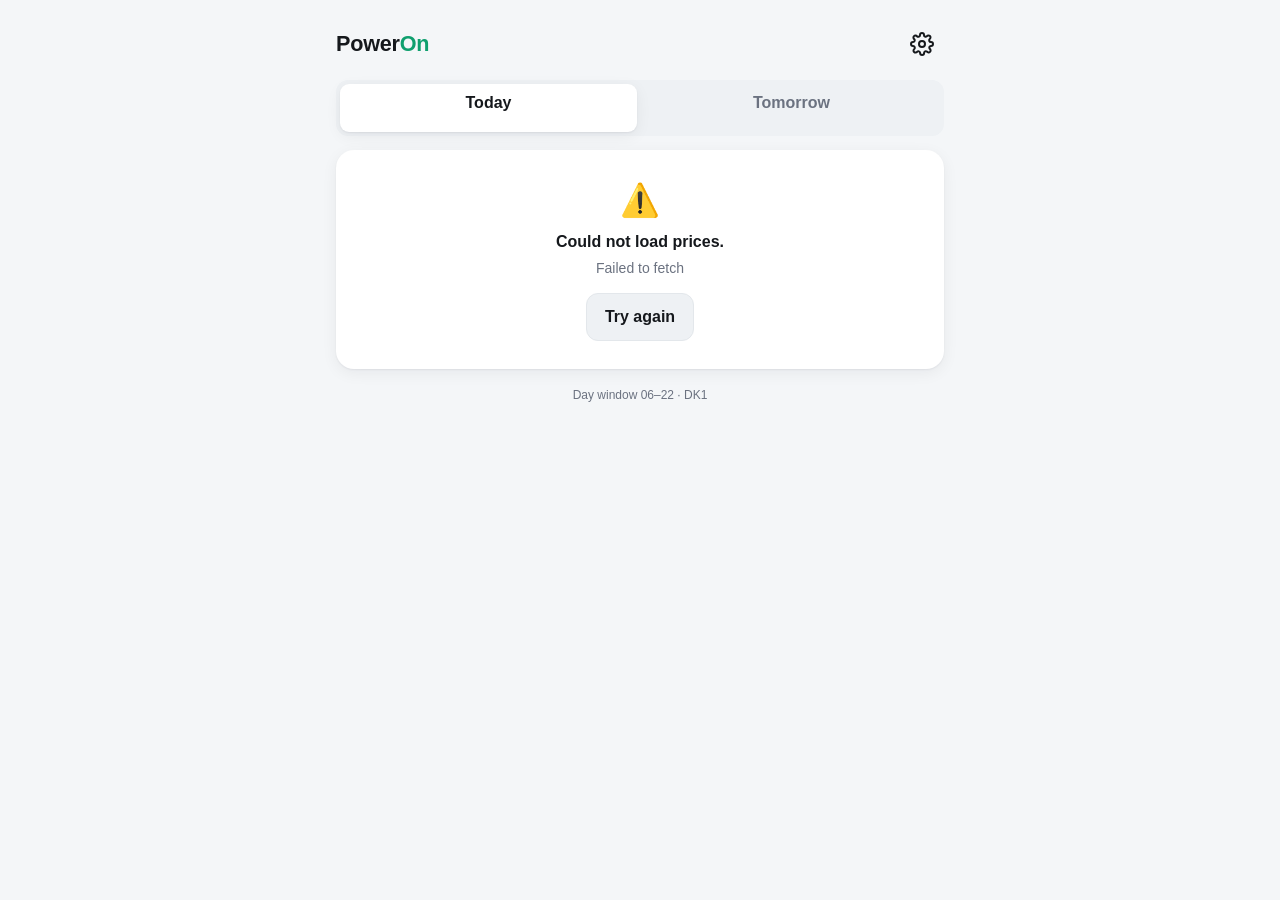
==== index.html @ 6a4dd7cb "Add PowerOn PWA: dashboard, chart, appliances, settings, offline support" ====
<!DOCTYPE html>
<html lang="en">
<head>
  <meta charset="UTF-8">
  <meta name="viewport" content="width=device-width, initial-scale=1, viewport-fit=cover">
  <title>PowerOn</title>
  <meta name="description" content="When should I use power? Cheapest hours for electricity in Denmark (DK1/DK2).">
  <meta name="theme-color" content="#f4f6f8">
  <meta name="color-scheme" content="light dark">

  <!-- PWA -->
  <link rel="manifest" href="./manifest.json">
  <meta name="mobile-web-app-capable" content="yes">
  <meta name="apple-mobile-web-app-capable" content="yes">
  <meta name="apple-mobile-web-app-status-bar-style" content="default">
  <meta name="apple-mobile-web-app-title" content="PowerOn">
  <link rel="apple-touch-icon" href="./icons/apple-touch-icon-180.png">
  <link rel="icon" type="image/svg+xml" href="./icons/icon.svg">
  <link rel="icon" type="image/png" sizes="192x192" href="./icons/icon-192.png">

  <link rel="stylesheet" href="./css/styles.css">
</head>
<body>
  <main id="app" class="app">
    <header class="topbar">
      <h1 class="brand">Power<span>On</span></h1>
    </header>
    <section class="card state"><div class="spinner"></div><p>Loading…</p></section>
  </main>
  <noscript><p class="card">PowerOn needs JavaScript to fetch electricity prices.</p></noscript>
  <script type="module" src="./js/app.js"></script>
</body>
</html>
---- css/styles.css ----
/* PowerOn – styles. Mobile-first, app-like. */

:root {
  color-scheme: light dark;

  --bg: #f4f6f8;
  --surface: #ffffff;
  --surface-2: #eef1f4;
  --text: #15181c;
  --text-muted: #6b7280;
  --border: #e3e7eb;
  --accent: #0f9f6e;
  --accent-contrast: #ffffff;
  --shadow: 0 1px 2px rgba(16, 24, 40, 0.06), 0 4px 16px rgba(16, 24, 40, 0.06);

  --cheap: #16a34a;
  --cheap-bg: #dcfce7;
  --normal: #d97706;
  --normal-bg: #fef3c7;
  --expensive: #dc2626;
  --expensive-bg: #fee2e2;
  --outside: #c4cad2;

  --radius: 18px;
  --radius-sm: 12px;
  --gap: 14px;
  --pad: 16px;
}

@media (prefers-color-scheme: dark) {
  :root:not([data-theme="light"]) {
    --bg: #0e1116;
    --surface: #171b22;
    --surface-2: #1f242d;
    --text: #eef1f5;
    --text-muted: #9aa3ae;
    --border: #262c36;
    --accent: #2fd08e;
    --accent-contrast: #0b1a13;
    --shadow: 0 1px 2px rgba(0, 0, 0, 0.4), 0 6px 20px rgba(0, 0, 0, 0.35);

    --cheap: #4ade80;
    --cheap-bg: rgba(74, 222, 128, 0.16);
    --normal: #fbbf24;
    --normal-bg: rgba(251, 191, 36, 0.16);
    --expensive: #f87171;
    --expensive-bg: rgba(248, 113, 113, 0.16);
    --outside: #3a424d;
  }
}

:root[data-theme="dark"] {
  --bg: #0e1116;
  --surface: #171b22;
  --surface-2: #1f242d;
  --text: #eef1f5;
  --text-muted: #9aa3ae;
  --border: #262c36;
  --accent: #2fd08e;
  --accent-contrast: #0b1a13;
  --shadow: 0 1px 2px rgba(0, 0, 0, 0.4), 0 6px 20px rgba(0, 0, 0, 0.35);

  --cheap: #4ade80;
  --cheap-bg: rgba(74, 222, 128, 0.16);
  --normal: #fbbf24;
  --normal-bg: rgba(251, 191, 36, 0.16);
  --expensive: #f87171;
  --expensive-bg: rgba(248, 113, 113, 0.16);
  --outside: #3a424d;
}

* { box-sizing: border-box; }

html, body {
  margin: 0;
  background: var(--bg);
  color: var(--text);
  font-family: -apple-system, BlinkMacSystemFont, "Segoe UI", Roboto, "Helvetica Neue", Arial, sans-serif;
  font-size: 16px;
  line-height: 1.4;
  -webkit-text-size-adjust: 100%;
  -webkit-tap-highlight-color: transparent;
  overscroll-behavior-y: contain;
}

body {
  min-height: 100dvh;
  padding: env(safe-area-inset-top) env(safe-area-inset-right) env(safe-area-inset-bottom) env(safe-area-inset-left);
}

.app {
  max-width: 640px;
  margin: 0 auto;
  padding: 0 var(--pad) calc(var(--pad) + 24px);
  display: flex;
  flex-direction: column;
  gap: var(--gap);
}

h1, h2, h3, p { margin: 0; }
h2 { font-size: 1rem; font-weight: 600; margin-bottom: 10px; }
.muted { color: var(--text-muted); font-size: 0.875rem; }
.warn { color: var(--normal); }
small { font-size: 0.75em; }
button { font: inherit; color: inherit; }

/* Top bar */
.topbar {
  display: flex;
  align-items: center;
  gap: 8px;
  padding: 14px 0 0;
  min-height: 56px;
}
.topbar h1 { font-size: 1.35rem; font-weight: 700; letter-spacing: -0.01em; }
.topbar-spacer { flex: 1; }
.brand span { color: var(--accent); }

.icon-btn {
  display: inline-flex;
  align-items: center;
  justify-content: center;
  width: 44px;
  height: 44px;
  border: none;
  border-radius: 50%;
  background: transparent;
  cursor: pointer;
  color: var(--text);
}
.icon-btn:active, .icon-btn:hover { background: var(--surface-2); }
.icon-btn.danger { color: var(--expensive); }

/* Cards */
.card {
  background: var(--surface);
  border-radius: var(--radius);
  padding: var(--pad);
  box-shadow: var(--shadow);
}
.card-head { display: flex; align-items: baseline; justify-content: space-between; gap: 8px; }
.card.state { text-align: center; padding: 28px var(--pad); }
.card.state .big { font-size: 2rem; margin-bottom: 8px; }
.card.state p + p { margin-top: 6px; }
.card.state .btn { margin-top: 14px; }

/* Day tabs */
.day-tabs {
  display: grid;
  grid-template-columns: 1fr 1fr;
  gap: 6px;
  background: var(--surface-2);
  padding: 4px;
  border-radius: var(--radius-sm);
}
.day-tabs button {
  display: flex;
  flex-direction: column;
  align-items: center;
  gap: 1px;
  padding: 8px 6px;
  border: none;
  border-radius: 9px;
  background: transparent;
  font-weight: 600;
  cursor: pointer;
  min-height: 48px;
  color: var(--text-muted);
}
.day-tabs button small { font-weight: 400; font-size: 0.72rem; }
.day-tabs button.active { background: var(--surface); color: var(--text); box-shadow: var(--shadow); }

/* Now card */
.now-card {
  display: flex;
  align-items: center;
  justify-content: space-between;
  gap: 12px;
  border-left: 6px solid var(--normal);
}
.now-card.level-cheap { border-left-color: var(--cheap); }
.now-card.level-expensive { border-left-color: var(--expensive); }
.now-left { display: flex; flex-direction: column; gap: 2px; }
.now-card .label { font-size: 0.8rem; color: var(--text-muted); text-transform: uppercase; letter-spacing: 0.04em; }
.now-price { font-size: 2.4rem; font-weight: 700; line-height: 1.1; letter-spacing: -0.02em; }
.now-price small { font-size: 0.95rem; font-weight: 500; color: var(--text-muted); }
.now-hint { font-size: 0.9rem; color: var(--text-muted); }

.badge {
  padding: 8px 14px;
  border-radius: 999px;
  font-weight: 700;
  font-size: 0.9rem;
  white-space: nowrap;
}
.badge.level-cheap { background: var(--cheap-bg); color: var(--cheap); }
.badge.level-normal { background: var(--normal-bg); color: var(--normal); }
.badge.level-expensive { background: var(--expensive-bg); color: var(--expensive); }

/* Overview */
.overview .headline { font-size: 1.15rem; }
.overview .headline strong { color: var(--accent); font-size: 1.3rem; }
.overview .muted { margin-top: 4px; }

.period-strip {
  display: flex;
  gap: 3px;
  margin: 14px 0 12px;
  height: 52px;
}
.seg {
  flex: 0 0 var(--w);
  min-width: 0;
  display: flex;
  flex-direction: column;
  align-items: center;
  justify-content: center;
  border-radius: 8px;
  font-size: 0.72rem;
  overflow: hidden;
  background: var(--normal-bg);
  color: var(--normal);
  line-height: 1.2;
}
.seg.level-cheap { background: var(--cheap-bg); color: var(--cheap); }
.seg.level-expensive { background: var(--expensive-bg); color: var(--expensive); }
.seg.past { opacity: 0.45; }
.seg-time { font-weight: 700; white-space: nowrap; }
.seg-price { white-space: nowrap; }
.hint { margin-top: 8px; font-size: 0.9rem; }
.hint.level-cheap { color: var(--cheap); }

.windows {
  display: grid;
  grid-template-columns: repeat(4, 1fr);
  gap: 6px;
}
.win {
  display: flex;
  flex-direction: column;
  align-items: center;
  padding: 8px 4px;
  border-radius: var(--radius-sm);
  background: var(--surface-2);
  gap: 1px;
}
.win-len { font-size: 0.72rem; color: var(--text-muted); text-transform: uppercase; letter-spacing: 0.04em; }
.win-time { font-weight: 700; font-size: 0.95rem; }
.win-price { font-size: 0.72rem; }

/* Chart */
.chart-card h2 { margin-bottom: 0; }
.chart-readout { font-size: 0.8rem; text-align: right; }
.chart {
  position: relative;
  height: 190px;
  margin: 14px 0 0;
  padding: 6px 0 22px 0;
}
.chart-grid { position: absolute; inset: 6px 0 22px 0; pointer-events: none; }
.chart-gridline {
  position: absolute;
  left: 0; right: 0;
  bottom: var(--y);
  border-top: 1px dashed var(--border);
}
.chart-gridline span {
  position: absolute;
  right: 0;
  top: -1.1em;
  font-size: 0.66rem;
  color: var(--text-muted);
  background: var(--surface);
  padding: 0 3px;
}
.chart-bars {
  position: absolute;
  inset: 6px 0 22px 0;
  display: grid;
  grid-template-columns: repeat(24, 1fr);
  gap: 2px;
  align-items: end;
}
.bar {
  position: relative;
  height: 100%;
  border: none;
  background: transparent;
  padding: 0;
  cursor: pointer;
  border-radius: 0;
}
.bar-fill {
  position: absolute;
  left: 0; right: 0; bottom: 0;
  height: var(--h);
  min-height: 2px;
  border-radius: 3px 3px 0 0;
  background: var(--normal);
  transition: height 0.25s ease;
}
.bar.level-cheap .bar-fill { background: var(--cheap); }
.bar.level-expensive .bar-fill { background: var(--expensive); }
.bar.outside .bar-fill { background: var(--outside); }
.bar.past .bar-fill { opacity: 0.35; }
.bar.now .bar-fill { outline: 2px solid var(--text); outline-offset: 1px; }
.bar.selected .bar-fill { filter: brightness(1.2); box-shadow: 0 0 0 2px var(--accent); }
.bar.over-max .bar-fill {
  border-radius: 0;
  background-image: repeating-linear-gradient(-45deg, transparent 0 4px, rgba(255, 255, 255, 0.35) 4px 7px);
}
.bar.over-max::after {
  content: "▲";
  position: absolute;
  top: -14px;
  left: 50%;
  transform: translateX(-50%);
  font-size: 0.6rem;
  color: var(--expensive);
}
.bar.negative .bar-fill { background: var(--accent); min-height: 4px; }
.chart-axis { position: absolute; left: 0; right: 0; bottom: 0; height: 18px; }
.chart-axis span {
  position: absolute;
  left: var(--x);
  transform: translateX(-50%);
  font-size: 0.7rem;
  color: var(--text-muted);
}
.chart-axis span:first-child { transform: none; }
.chart-axis span:last-child { transform: translateX(-100%); }

.legend { display: flex; flex-wrap: wrap; gap: 6px 14px; margin-top: 8px; font-size: 0.75rem; color: var(--text-muted); }
.legend .dot { display: inline-block; width: 10px; height: 10px; border-radius: 3px; margin-right: 5px; vertical-align: -1px; background: var(--normal); }
.legend .dot.level-cheap { background: var(--cheap); }
.legend .dot.level-expensive { background: var(--expensive); }
.legend .dot.outside { background: var(--outside); }

/* Appliance costs */
.cost-list { list-style: none; margin: 0; padding: 0; display: flex; flex-direction: column; }
.cost-row { padding: 12px 0; border-top: 1px solid var(--border); }
.cost-row:first-child { border-top: none; padding-top: 4px; }
.cost-head { display: flex; justify-content: space-between; align-items: baseline; gap: 8px; margin-bottom: 8px; }
.chips { display: flex; flex-wrap: wrap; gap: 6px; }
.chip {
  display: flex;
  flex-direction: column;
  gap: 1px;
  padding: 8px 12px;
  border-radius: var(--radius-sm);
  background: var(--surface-2);
  min-width: 0;
  flex: 1 1 auto;
}
.chip-label { font-size: 0.72rem; color: var(--text-muted); white-space: nowrap; }
.chip-value { font-weight: 700; font-size: 1.05rem; }
.chip-value small { font-weight: 500; color: var(--text-muted); font-size: 0.75rem; }
.chip.level-cheap { background: var(--cheap-bg); }
.chip.level-cheap .chip-label, .chip.level-cheap .chip-value { color: var(--cheap); }
.chip.level-normal { background: var(--normal-bg); }
.chip.level-normal .chip-label, .chip.level-normal .chip-value { color: var(--normal); }
.chip.level-expensive { background: var(--expensive-bg); }
.chip.level-expensive .chip-label, .chip.level-expensive .chip-value { color: var(--expensive); }
.chip.now { border: 1.5px solid var(--text); }

/* Buttons */
.btn {
  display: inline-flex;
  align-items: center;
  justify-content: center;
  min-height: 48px;
  padding: 10px 18px;
  border-radius: var(--radius-sm);
  border: 1px solid var(--border);
  background: var(--surface-2);
  font-weight: 600;
  cursor: pointer;
}
.btn-primary { background: var(--accent); color: var(--accent-contrast); border-color: transparent; }
.btn-block { width: 100%; margin-top: 8px; }
.btn:active { transform: scale(0.98); }

/* Settings */
.field { display: flex; flex-direction: column; gap: 6px; margin-bottom: 14px; }
.field > span { font-size: 0.85rem; font-weight: 600; }
.field small { margin-top: 2px; }
.field-row { display: grid; grid-template-columns: 1fr 1fr; gap: 12px; }
.field input, .field select {
  font: inherit;
  color: var(--text);
  background: var(--surface-2);
  border: 1px solid var(--border);
  border-radius: var(--radius-sm);
  padding: 12px 14px;
  min-height: 48px;
  width: 100%;
}
.field input:focus, .field select:focus { outline: 2px solid var(--accent); outline-offset: 1px; }
.card > .muted + .field, .card .muted + label { margin-top: 10px; }
.card .field + .muted { margin-top: -6px; margin-bottom: 14px; }

.segmented {
  display: grid;
  grid-auto-flow: column;
  grid-auto-columns: 1fr;
  gap: 4px;
  background: var(--surface-2);
  padding: 4px;
  border-radius: var(--radius-sm);
}
.segmented button {
  border: none;
  background: transparent;
  border-radius: 9px;
  min-height: 42px;
  font-weight: 600;
  color: var(--text-muted);
  cursor: pointer;
}
.segmented button.active { background: var(--surface); color: var(--text); box-shadow: var(--shadow); }

.appliance-list { list-style: none; margin: 0 0 4px; padding: 0; }
.appliance-row {
  display: flex;
  align-items: center;
  justify-content: space-between;
  gap: 8px;
  padding: 10px 0;
  border-top: 1px solid var(--border);
}
.appliance-row:first-child { border-top: none; }
.appliance-info { display: flex; flex-direction: column; min-width: 0; }
.appliance-info strong { overflow: hidden; text-overflow: ellipsis; white-space: nowrap; }
.appliance-actions { display: flex; flex-shrink: 0; }
.empty { padding: 8px 0; }

/* Dialog */
.dialog {
  border: none;
  border-radius: var(--radius);
  padding: 0;
  background: var(--surface);
  color: var(--text);
  width: min(92vw, 420px);
  box-shadow: var(--shadow);
}
.dialog::backdrop { background: rgba(0, 0, 0, 0.45); }
.dialog-form { padding: var(--pad); }
.dialog-form h2 { margin-bottom: 14px; font-size: 1.1rem; }
.dialog-actions { display: grid; grid-template-columns: 1fr 1fr; gap: 10px; margin-top: 4px; }
.form-error { color: var(--expensive); font-size: 0.85rem; margin-bottom: 10px; }

/* Footer */
.foot { text-align: center; font-size: 0.75rem; padding: 4px 0; }

/* Spinner */
.spinner {
  width: 28px; height: 28px;
  margin: 0 auto 10px;
  border: 3px solid var(--border);
  border-top-color: var(--accent);
  border-radius: 50%;
  animation: spin 0.9s linear infinite;
}
@keyframes spin { to { transform: rotate(360deg); } }

/* Desktop tweaks */
@media (min-width: 700px) {
  .app { padding-top: 8px; }
  .now-price { font-size: 2.8rem; }
  .chart { height: 240px; }
}

@media (prefers-reduced-motion: reduce) {
  .bar-fill { transition: none; }
  .spinner { animation-duration: 2s; }
}
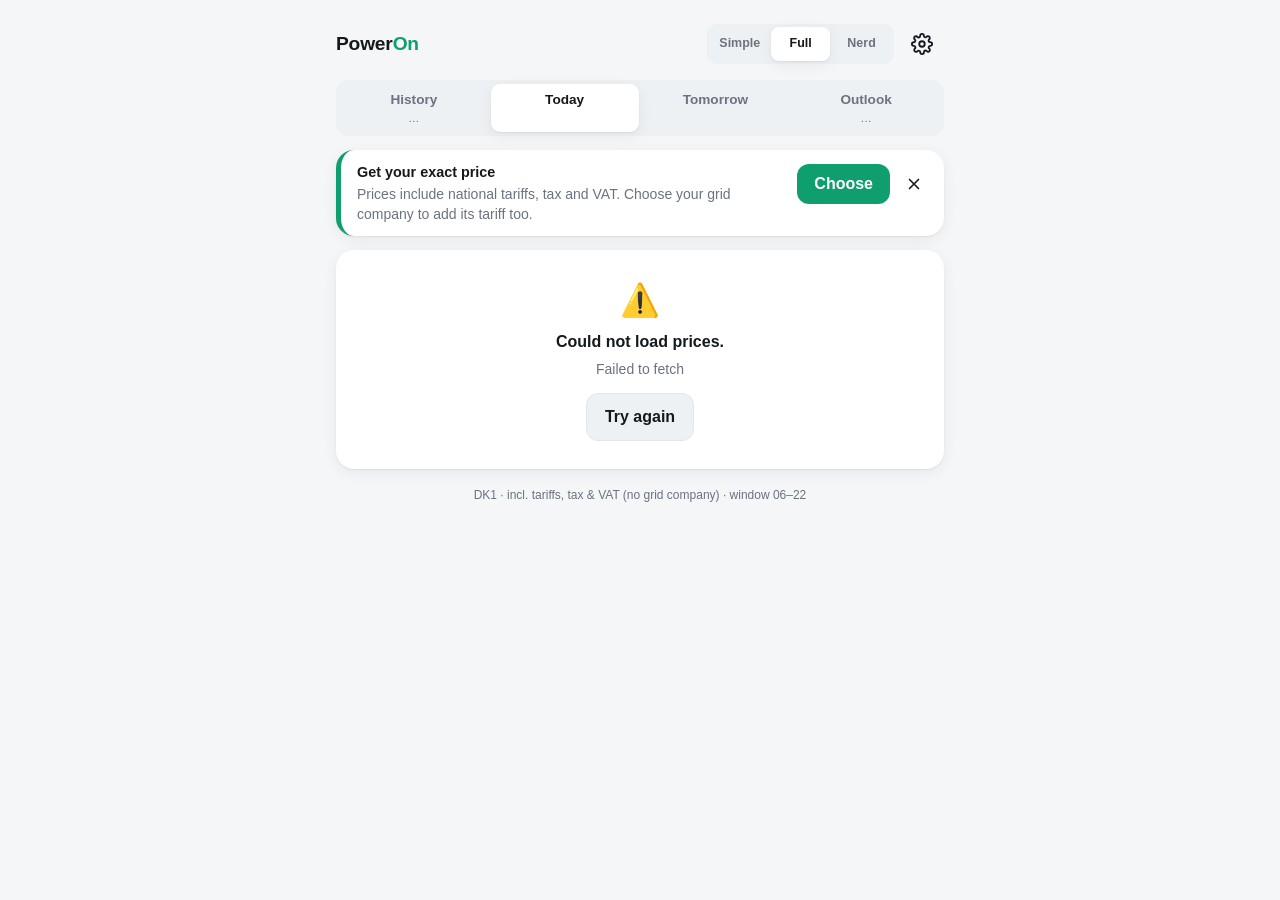
==== commit 2230500a: "Add specification, tests, traceability tooling and sprint plan Documentation - docs/spec: 87 numbere" ====
--- a/index.html
+++ b/index.html
@@ -8,7 +8,7 @@
   <meta name="theme-color" content="#f4f6f8">
   <meta name="color-scheme" content="light dark">
 
-  <!-- PWA -->
+  <!-- PWA · @req PWA-01 PWA-05 NFR-01 -->
   <link rel="manifest" href="./manifest.json">
   <meta name="mobile-web-app-capable" content="yes">
   <meta name="apple-mobile-web-app-capable" content="yes">
--- a/css/styles.css
+++ b/css/styles.css
@@ -1,4 +1,5 @@
-/* PowerOn – styles. Mobile-first, app-like. */
+/* PowerOn – styles. Mobile-first, app-like.
+   @req NFR-03 NFR-04 */
 
 :root {
   color-scheme: light dark;
@@ -20,6 +21,7 @@
   --expensive: #dc2626;
   --expensive-bg: #fee2e2;
   --outside: #c4cad2;
+  --chip-factor-bg: rgba(0, 0, 0, 0.08);
 
   --radius: 18px;
   --radius-sm: 12px;
@@ -46,6 +48,7 @@
     --expensive: #f87171;
     --expensive-bg: rgba(248, 113, 113, 0.16);
     --outside: #3a424d;
+    --chip-factor-bg: rgba(255, 255, 255, 0.12);
   }
 }
 
@@ -67,6 +70,7 @@
   --expensive: #f87171;
   --expensive-bg: rgba(248, 113, 113, 0.16);
   --outside: #3a424d;
+  --chip-factor-bg: rgba(255, 255, 255, 0.12);
 }
 
 * { box-sizing: border-box; }
@@ -209,7 +213,7 @@
   height: 52px;
 }
 .seg {
-  flex: 0 0 var(--w);
+  flex: var(--n) 1 0;
   min-width: 0;
   display: flex;
   flex-direction: column;
@@ -450,6 +454,46 @@
 .dialog-actions { display: grid; grid-template-columns: 1fr 1fr; gap: 10px; margin-top: 4px; }
 .form-error { color: var(--expensive); font-size: 0.85rem; margin-bottom: 10px; }
 
+/* Expander (details/summary) */
+.expander summary {
+  display: flex;
+  align-items: center;
+  gap: 8px;
+  cursor: pointer;
+  list-style: none;
+  min-height: 32px;
+  margin: -4px 0;
+}
+.expander summary::-webkit-details-marker { display: none; }
+.expander summary h2 { margin: 0; flex: 1; }
+.expander summary::after {
+  content: "";
+  width: 9px; height: 9px;
+  border-right: 2px solid var(--text-muted);
+  border-bottom: 2px solid var(--text-muted);
+  transform: rotate(45deg);
+  transition: transform 0.2s ease;
+  margin: 0 6px 4px 0;
+}
+.expander[open] summary::after { transform: rotate(-135deg); margin-bottom: -4px; }
+.expander[open] summary { margin-bottom: 8px; }
+.expander .cost-list .cost-row:first-child { padding-top: 0; }
+
+/* Best-time factor */
+.factor { font-size: 0.9rem; font-weight: 600; color: var(--cheap); white-space: nowrap; }
+
+/* Toggle row */
+.field.toggle { flex-direction: row; align-items: center; justify-content: space-between; min-height: 48px; }
+.field.toggle input[type="checkbox"] { width: 22px; height: 22px; min-height: 0; accent-color: var(--accent); margin: 0; }
+
+/* Example appliances */
+.examples { margin-top: 16px; padding-top: 12px; border-top: 1px dashed var(--border); }
+.example-list { list-style: none; margin: 6px 0 4px; padding: 0; }
+.example-list li { display: flex; align-items: center; justify-content: space-between; gap: 10px; padding: 8px 0; }
+.example-info { display: flex; flex-direction: column; min-width: 0; }
+.example-info strong { font-weight: 500; overflow: hidden; text-overflow: ellipsis; white-space: nowrap; }
+.btn-small { min-height: 40px; padding: 6px 16px; flex-shrink: 0; }
+
 /* Footer */
 .foot { text-align: center; font-size: 0.75rem; padding: 4px 0; }
 
@@ -475,3 +519,251 @@
   .bar-fill { transition: none; }
   .spinner { animation-duration: 2s; }
 }
+
+/* ======================================================================
+   v3: view modes, factors, outlook, history, banners, nerd tables
+   ====================================================================== */
+
+h3 { font-size: 0.9rem; font-weight: 600; margin: 14px 0 6px; }
+.small-print { font-size: 0.75rem; margin-top: 8px; }
+.card-head h2 { margin-bottom: 8px; }
+
+/* Top bar view-mode toggle */
+.topbar { gap: 6px; }
+.topbar .brand { font-size: 1.2rem; }
+.segmented.small { padding: 3px; gap: 2px; border-radius: 10px; }
+.segmented.small button { min-height: 34px; padding: 0 9px; font-size: 0.78rem; border-radius: 8px; }
+
+/* Four tabs */
+.day-tabs { grid-template-columns: repeat(4, 1fr); gap: 3px; }
+.day-tabs button { padding: 6px 2px; font-size: 0.85rem; min-width: 0; }
+.day-tabs button small { white-space: nowrap; overflow: hidden; text-overflow: ellipsis; max-width: 100%; }
+
+/* Factor pills */
+.pills { display: flex; flex-wrap: wrap; gap: 6px; margin-top: 8px; }
+.pill {
+  display: inline-flex;
+  align-items: center;
+  padding: 3px 10px;
+  border-radius: 999px;
+  font-size: 0.78rem;
+  font-weight: 600;
+  background: var(--surface-2);
+  color: var(--text);
+  white-space: nowrap;
+}
+.pill-good { background: var(--cheap-bg); color: var(--cheap); }
+.pill-bad { background: var(--expensive-bg); color: var(--expensive); }
+.now-ref { font-size: 0.75rem; margin-top: 6px; }
+.chip-factor {
+  margin-left: 6px;
+  padding: 1px 6px;
+  border-radius: 999px;
+  font-size: 0.72rem;
+  font-weight: 700;
+  background: var(--chip-factor-bg);
+  vertical-align: 2px;
+}
+.factor-tag { font-style: normal; font-weight: 700; color: var(--expensive); }
+
+/* Simple appliance list */
+.simple-list { list-style: none; margin: 0; padding: 0; }
+.simple-row {
+  display: flex;
+  flex-direction: column;
+  gap: 2px;
+  padding: 10px 0;
+  border-top: 1px solid var(--border);
+}
+.simple-row:first-child { border-top: none; padding-top: 0; }
+.simple-values { display: flex; flex-wrap: wrap; gap: 4px 14px; font-size: 0.9rem; }
+.simple-values .good { color: var(--cheap); font-weight: 600; }
+.simple-values .bad { color: var(--expensive); }
+
+/* Chart add-on layer (nerd) */
+.bar-fill { overflow: hidden; }
+.bar-addon {
+  position: absolute;
+  left: 0; right: 0; top: 0;
+  height: var(--a);
+  background: repeating-linear-gradient(45deg, rgba(255, 255, 255, 0.5) 0 3px, rgba(255, 255, 255, 0.18) 3px 6px);
+}
+.legend .dot.addon { background: repeating-linear-gradient(45deg, var(--text-muted) 0 2px, transparent 2px 4px); }
+.legend .dot.wind, .hc-strip.wind .ws { background: #3b82f6; }
+.legend .dot.sun, .hc-strip.sun .ss { background: #f59e0b; }
+
+/* Tables (nerd) */
+.table-wrap { overflow-x: auto; margin: 0 calc(-1 * var(--pad)); padding: 0 var(--pad); }
+.data-table { width: 100%; border-collapse: collapse; font-size: 0.8rem; font-variant-numeric: tabular-nums; }
+.data-table th, .data-table td { padding: 6px 8px; text-align: right; border-bottom: 1px solid var(--border); white-space: nowrap; }
+.data-table th:first-child, .data-table td:first-child { text-align: left; }
+.data-table th { color: var(--text-muted); font-weight: 600; }
+.data-table tr.total td { font-weight: 700; border-bottom: none; }
+.data-table tr.outside td { color: var(--text-muted); }
+.data-table tr.now td { background: var(--surface-2); }
+.data-table .dot { display: inline-block; width: 8px; height: 8px; border-radius: 2px; margin-right: 6px; background: var(--normal); }
+.data-table .dot.level-cheap { background: var(--cheap); }
+.data-table .dot.level-expensive { background: var(--expensive); }
+.kv { display: grid; grid-template-columns: 1fr auto; gap: 6px 12px; margin: 0; font-size: 0.85rem; font-variant-numeric: tabular-nums; }
+.kv dt { color: var(--text-muted); }
+.kv dd { margin: 0; text-align: right; font-weight: 600; }
+
+/* Coming days strip */
+.link-btn { border: none; background: none; color: var(--accent); font-weight: 600; cursor: pointer; padding: 6px 0; min-height: 32px; }
+.day-pills { display: grid; grid-template-columns: repeat(6, 1fr); gap: 5px; }
+.day-pill {
+  display: flex;
+  flex-direction: column;
+  align-items: center;
+  gap: 1px;
+  padding: 8px 2px;
+  border: none;
+  border-radius: var(--radius-sm);
+  background: var(--normal-bg);
+  color: var(--normal);
+  cursor: pointer;
+  min-width: 0;
+}
+.day-pill.level-cheap, .day-pill.level-very-cheap { background: var(--cheap-bg); color: var(--cheap); }
+.day-pill.level-very-cheap { box-shadow: inset 0 0 0 2px var(--cheap); }
+.day-pill.level-expensive { background: var(--expensive-bg); color: var(--expensive); }
+.dp-day { font-size: 0.72rem; font-weight: 700; text-transform: uppercase; }
+.dp-price { font-size: 0.85rem; font-weight: 700; }
+.dp-icon { font-size: 0.8rem; min-height: 1.1em; }
+
+/* Level badge variants */
+.badge { font-size: 0.8rem; padding: 5px 11px; }
+.badge.level-very-cheap { background: var(--cheap); color: var(--surface); }
+.now-card { align-items: flex-start; }
+.now-card .badge { font-size: 0.9rem; padding: 8px 14px; }
+
+/* Outlook list */
+.outlook-list { list-style: none; margin: 0; padding: 0; }
+.outlook-row { padding: 12px 0; border-top: 1px solid var(--border); display: flex; flex-direction: column; gap: 6px; }
+.outlook-row:first-child { border-top: none; padding-top: 2px; }
+.outlook-row[data-open-tab] { cursor: pointer; }
+.or-main { display: flex; justify-content: space-between; align-items: baseline; gap: 8px; }
+.or-price { font-size: 1.15rem; font-weight: 700; white-space: nowrap; }
+.or-price small { font-size: 0.72rem; font-weight: 500; color: var(--text-muted); }
+.or-sub, .or-tags { display: flex; flex-wrap: wrap; align-items: center; gap: 6px 8px; font-size: 0.8rem; }
+.or-weather { font-size: 0.75rem; }
+.tag {
+  display: inline-flex;
+  align-items: center;
+  gap: 3px;
+  padding: 2px 8px;
+  border-radius: 999px;
+  background: var(--surface-2);
+  font-size: 0.72rem;
+  font-weight: 600;
+  white-space: nowrap;
+}
+.tag-good { background: var(--cheap-bg); color: var(--cheap); }
+
+/* History */
+.history-chart { display: grid; grid-template-columns: auto 1fr; gap: 6px; margin-top: 6px; }
+.hc-scale { display: flex; flex-direction: column; justify-content: space-between; height: 140px; font-size: 0.66rem; color: var(--text-muted); text-align: right; }
+.hc-body { min-width: 0; }
+.hc-bars {
+  height: 140px;
+  display: grid;
+  grid-template-columns: repeat(var(--n), 1fr);
+  gap: 2px;
+  align-items: end;
+  border-bottom: 1px solid var(--border);
+  background: linear-gradient(to top, transparent calc(50% - 1px), var(--border) 50%, transparent calc(50% + 1px));
+}
+.hbar { height: var(--h); min-height: 2px; border-radius: 2px 2px 0 0; background: var(--normal); }
+.hbar.level-cheap { background: var(--cheap); }
+.hbar.level-expensive { background: var(--expensive); }
+.hbar.over-max { background-image: repeating-linear-gradient(-45deg, transparent 0 3px, rgba(255, 255, 255, 0.35) 3px 5px); }
+.hc-strip { display: grid; grid-template-columns: repeat(var(--n), 1fr); gap: 2px; height: 8px; margin-top: 3px; }
+.hc-strip > div { opacity: var(--a); border-radius: 1px; }
+.history-list { display: flex; flex-direction: column; }
+.history-day { border-top: 1px solid var(--border); }
+.history-day:first-child { border-top: none; }
+.history-day summary { list-style: none; cursor: pointer; padding: 10px 0; display: flex; flex-direction: column; gap: 5px; }
+.history-day summary::-webkit-details-marker { display: none; }
+.hd-main { display: flex; justify-content: space-between; align-items: baseline; }
+.hd-price { font-weight: 700; }
+.hd-price small { font-weight: 500; font-size: 0.72rem; color: var(--text-muted); }
+.hd-sub { display: flex; flex-wrap: wrap; gap: 4px 8px; align-items: center; font-size: 0.8rem; }
+.hd-detail { padding-bottom: 12px; }
+.hd-chart .chart { height: 150px; }
+
+/* Banners */
+.banner {
+  display: flex;
+  align-items: flex-start;
+  gap: 10px;
+  padding: 12px 8px 12px var(--pad);
+  border-radius: var(--radius);
+  background: var(--surface);
+  box-shadow: var(--shadow);
+  border-left: 5px solid var(--accent);
+}
+.banner-text { flex: 1; min-width: 0; font-size: 0.9rem; }
+.banner-text p { margin-top: 3px; }
+.banner-text svg { vertical-align: -3px; }
+.banner-actions { display: flex; align-items: center; gap: 2px; flex-shrink: 0; }
+
+@media (max-width: 380px) {
+  .topbar .brand { font-size: 1.05rem; }
+  .segmented.small button { padding: 0 6px; font-size: 0.72rem; }
+  .day-tabs button { font-size: 0.78rem; }
+}
+
+/* ======================================================================
+   v4: lowest / highest price of the day
+   ====================================================================== */
+
+.range { white-space: nowrap; font-variant-numeric: tabular-nums; }
+.range .lo { color: var(--cheap); }
+.range .hi { color: var(--expensive); }
+.range .sep { color: var(--text-muted); margin: 0 3px; font-weight: 400; }
+.range-line { font-size: 1.35rem; font-weight: 700; margin-top: 6px; }
+.range-line small { font-size: 0.75rem; font-weight: 500; color: var(--text-muted); }
+
+.range-tiles { display: grid; grid-template-columns: 1fr 1fr 0.8fr; gap: 6px; margin-top: 12px; }
+.rt {
+  display: flex;
+  flex-direction: column;
+  align-items: flex-start;
+  gap: 1px;
+  padding: 8px 10px;
+  border-radius: var(--radius-sm);
+  background: var(--surface-2);
+  min-width: 0;
+}
+.rt-label { font-size: 0.7rem; text-transform: uppercase; letter-spacing: 0.04em; color: var(--text-muted); }
+.rt-value { font-size: 1.35rem; font-weight: 700; line-height: 1.15; font-variant-numeric: tabular-nums; }
+.rt-time { font-size: 0.72rem; color: var(--text-muted); white-space: nowrap; }
+.rt-low { background: var(--cheap-bg); }
+.rt-low .rt-value, .rt-low .rt-label { color: var(--cheap); }
+.rt-high { background: var(--expensive-bg); }
+.rt-high .rt-value, .rt-high .rt-label { color: var(--expensive); }
+.rt-avg .rt-value { font-size: 1.05rem; color: var(--text-muted); }
+
+/* Outlook rows and pills */
+.or-price { font-size: 1.1rem; }
+.dp-low { font-size: 0.85rem; font-weight: 700; color: var(--cheap); line-height: 1.1; }
+.dp-high { font-size: 0.72rem; font-weight: 600; color: var(--expensive); line-height: 1.1; }
+
+/* History range bars */
+.hbar-slot { position: relative; height: 100%; }
+.hbar {
+  position: absolute;
+  left: 0; right: 0;
+  bottom: var(--lo);
+  height: max(3px, calc(var(--hi) - var(--lo)));
+  border-radius: 2px;
+  min-height: 3px;
+}
+.hbar-avg {
+  position: absolute;
+  left: -1px; right: -1px;
+  bottom: var(--avg);
+  height: 2px;
+  background: var(--text);
+  opacity: 0.7;
+}
